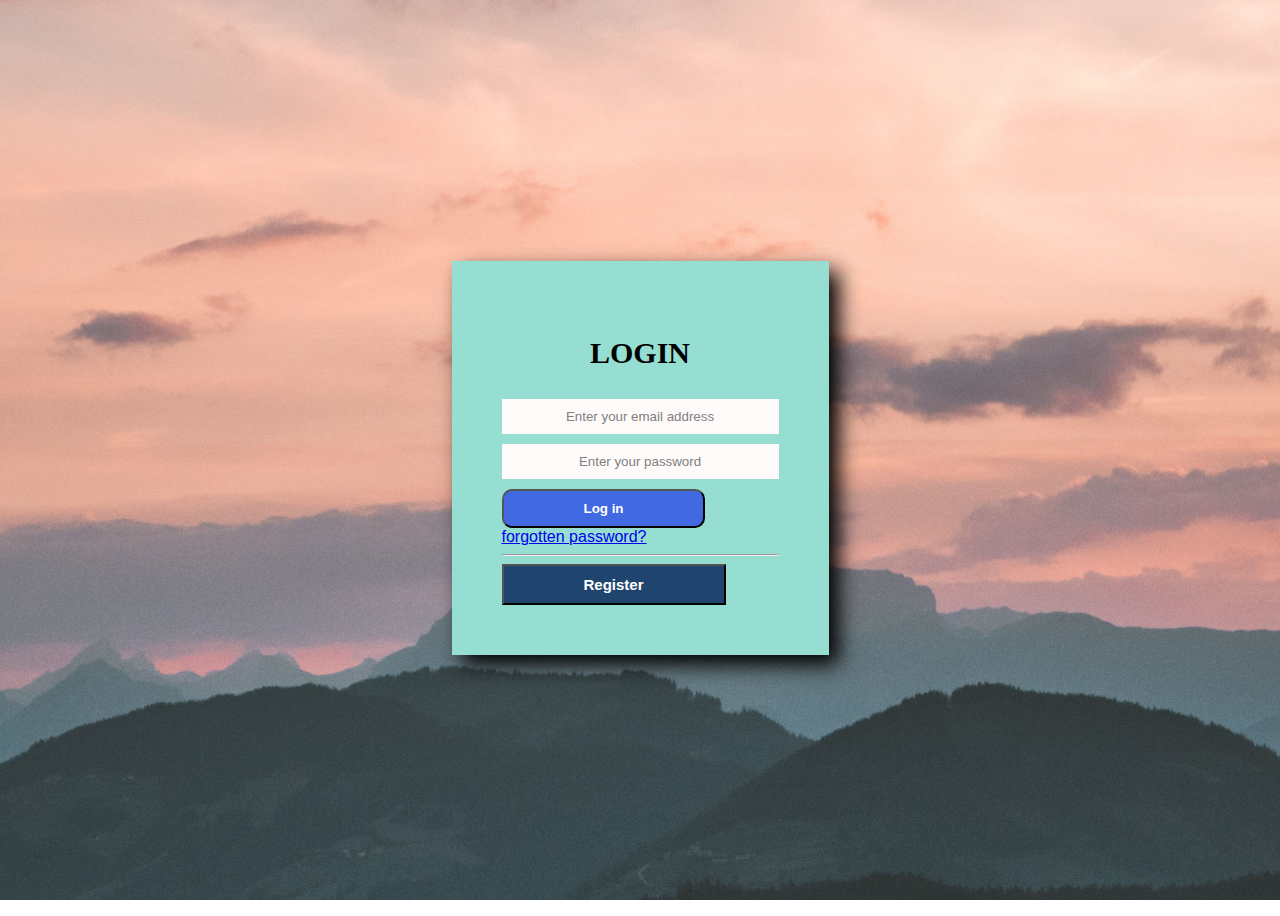
==== index.html @ 0f4ed417 "updated" ====
<!DOCTYPE html>
<html lang="en" dir="ltr">
  <head>
    <meta charset="utf-8">
    <meta http-equiv="X-UA-Compatible" content="IE-edge">
    <meta name="viewport" content="width=device-width,initial-scale=1,0">
    <link rel="stylesheet" href="style.css">
    <title>Credintials</title>
  </head>
  <body>
    <section class="log-in-section">
      <form action="">
        <h2>LOGIN</h2>
        <div class="input-items">
          <input type="email" placeholder="Enter your email address" class="email-input input-items">
          <input type="password" placeholder="Enter your password" class="password-input input-items">
        </div>
        <button class="log-in-button">Log in</button>
        <a href="#">forgotten password?</a>
        <hr>
        <button class = "create-new-button">Register</button>
      </form>
    </section>
  </body>
</html>
---- style.css ----
body{
  font-family: sans-serif;
    background-image: url("./background.jpg");
    background-position: center;
    background-repeat: no-repeat;
    background-attachment: fixed;
    background-size: cover;
}
.log-in-section{
  display: flex;
  height: 100vh;
  border: none;
  outline: none;
  align-items: center;
  justify-content: center;
}
form{
  padding: 50px;
  background-color: #96DED1;
  box-shadow: 10px 10px 20px black;
}
h2
{
  font-size: 30px;
  color: black;
  text-align: center;
  font-family: cursive;
}
.input-items
{
  display:flex;
  flex-direction:column;
}
.input-items{
  margin: 5px 0;
}
input{
  padding: 10px 50px;
  text-align: center;
  outline: none;
  border: none;
  background-color: #FFFAFA;
}
input::-webkit-input-placeholder{
  color: grey;
}
.log-in-button{
  padding: 10px 80px;
  background-color: royalblue;
  font-weight: bold;
  color: white;
  cursor: pointer;
  text-align: center;
  align-items: center;
  border-radius: 10px;
font-family: sans-serif;

}
.create-new-button{
  padding: 10px 80px;
  background-color: #1F456E;
  margin: none;
  color: white;
  font-size: 15px;
  font-weight: 600;
  cursor: pointer;
  display: flex;
  align-content: center;
  text-align: center;

}
a{
  text-decoration: underline;
  display: block;
}
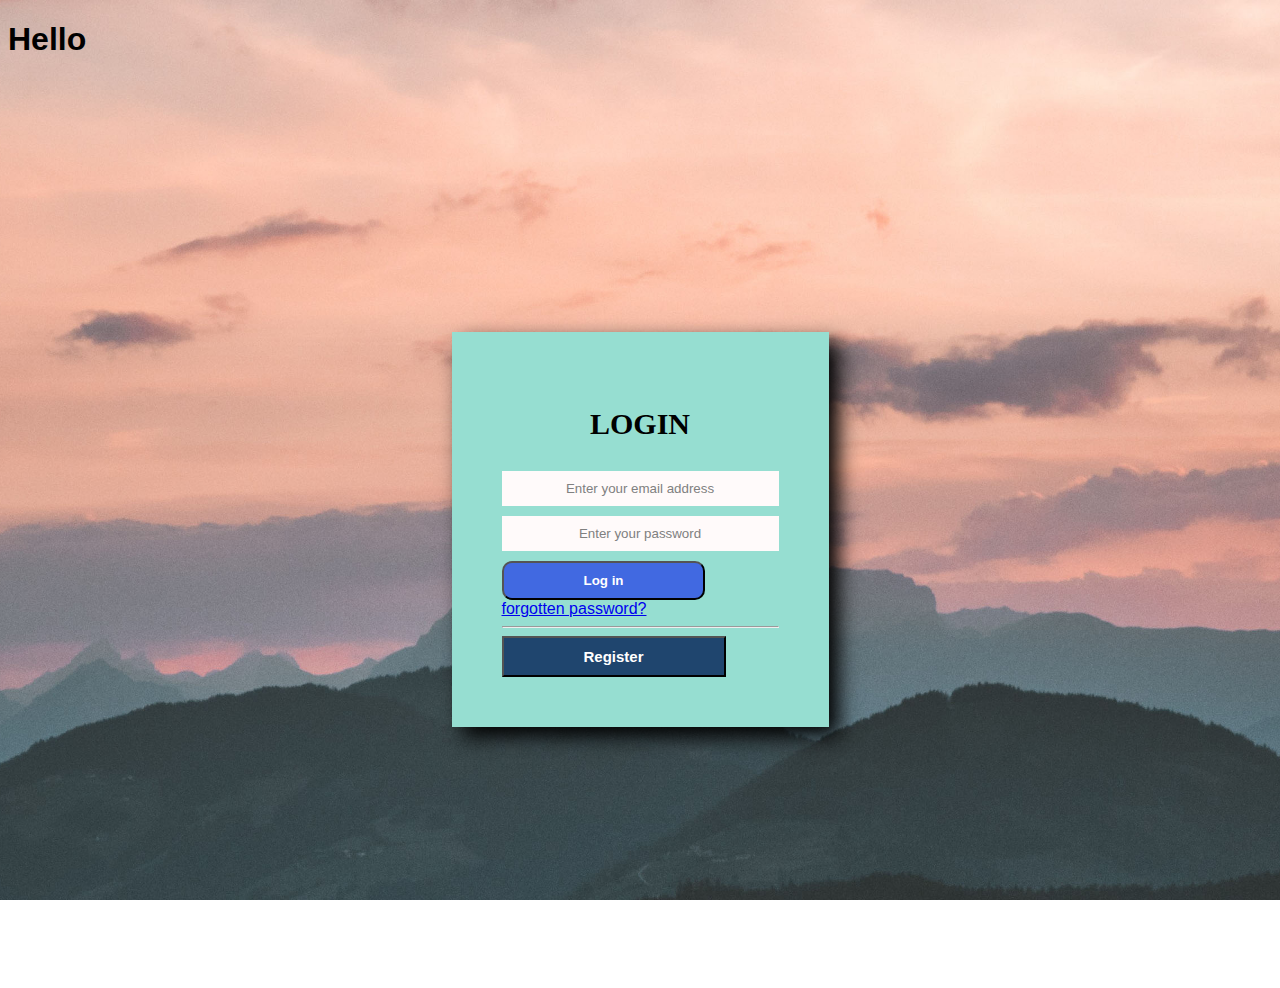
==== commit e0038fe9: "Update index.html" ====
--- a/index.html
+++ b/index.html
@@ -8,6 +8,7 @@
     <title>Credintials</title>
   </head>
   <body>
+    <h1>Hello</h1>
     <section class="log-in-section">
       <form action="">
         <h2>LOGIN</h2>
